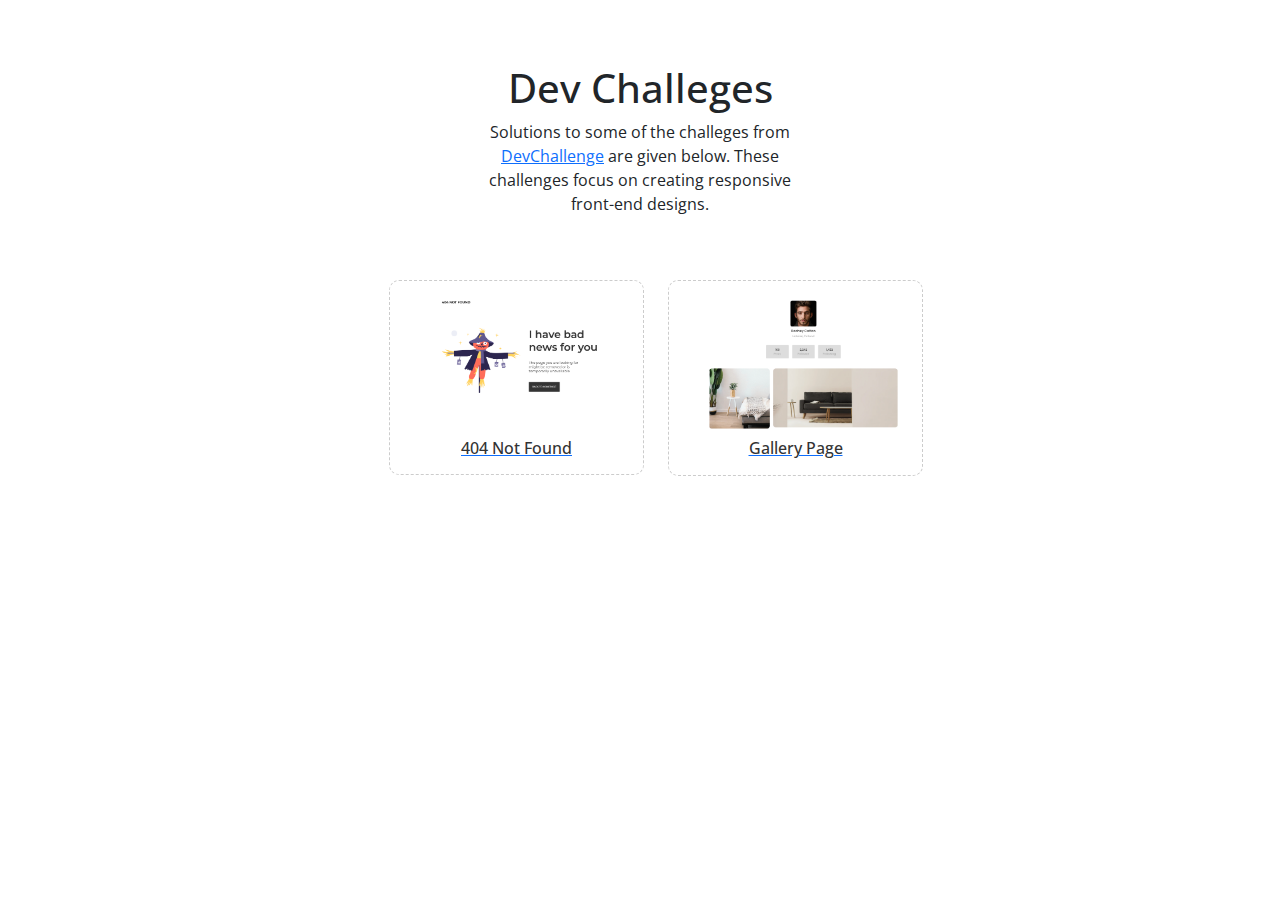
==== index.html @ 602bb54c "add dev challenges website" ====
<!DOCTYPE html>
<html lang="en">
<head>
    <meta charset="UTF-8">
    <meta name="viewport" content="width=device-width, initial-scale=1.0">
    <link href="https://cdn.jsdelivr.net/npm/bootstrap@5.3.3/dist/css/bootstrap.min.css" rel="stylesheet" integrity="sha384-QWTKZyjpPEjISv5WaRU9OFeRpok6YctnYmDr5pNlyT2bRjXh0JMhjY6hW+ALEwIH" crossorigin="anonymous">
    <link rel="preconnect" href="https://fonts.googleapis.com">
    <link rel="preconnect" href="https://fonts.gstatic.com" crossorigin>
    <link href="https://fonts.googleapis.com/css2?family=Open+Sans:ital,wght@0,300..800;1,300..800&display=swap" rel="stylesheet">
    <link rel="stylesheet" href="style.css">
    <title>DevChallenge</title>
</head>
<body class="container">

        <div class="container heading">
            <div class="row">
                <div class="col"></div>
                <div class="col">
                    <h1>Dev Challeges</h1>
                    <p>
                        Solutions to some of the challeges from 
                        <a href="https://legacy.devchallenges.io/paths/responsive-web-developer">DevChallenge</a> 
                        are given below. These challenges focus on creating responsive front-end designs.
                    </p>
                </div>
                <div class="col"></div>
            </div>
        </div>

        <div class="container">
            <div class="row">
                <div class="col"></div>
                <a class="col" href="/1. 404-not-found/index.html">
                    <div class="proj">
                        <img src="/images/404.png" alt="404" class="proj-img" />
                        <h5 class="proj-desc">404 Not Found</h5>
                    </div>
                </a>
                <a class="col" href="/2. my-gallery/index.html">
                    <div class="proj">
                        <img src="/images/gallery.png" alt="404" class="proj-img" />
                        <h5 class="proj-desc">Gallery Page</h5>
                    </div>
                </a>
                <div class="col"></div>
            </div>
        </div>
</body>
</html>
---- style.css ----
body {
    font-family: "Open Sans", sans-serif;
    text-align: center;
}

.heading {
    margin: 4rem 0 2rem 0;
}

.proj {
    width: 100%;
    border: 1px dashed #ccc;
    border-radius: 10px;
    margin: 1rem;
    padding: 0.5rem;
}

.proj-img {
    width: 100%;
    object-fit: cover;
    margin: 0.5rem;
}

.proj-desc {
    font-size: 1rem;
    text-decoration: none !important;
    color: #333;
}
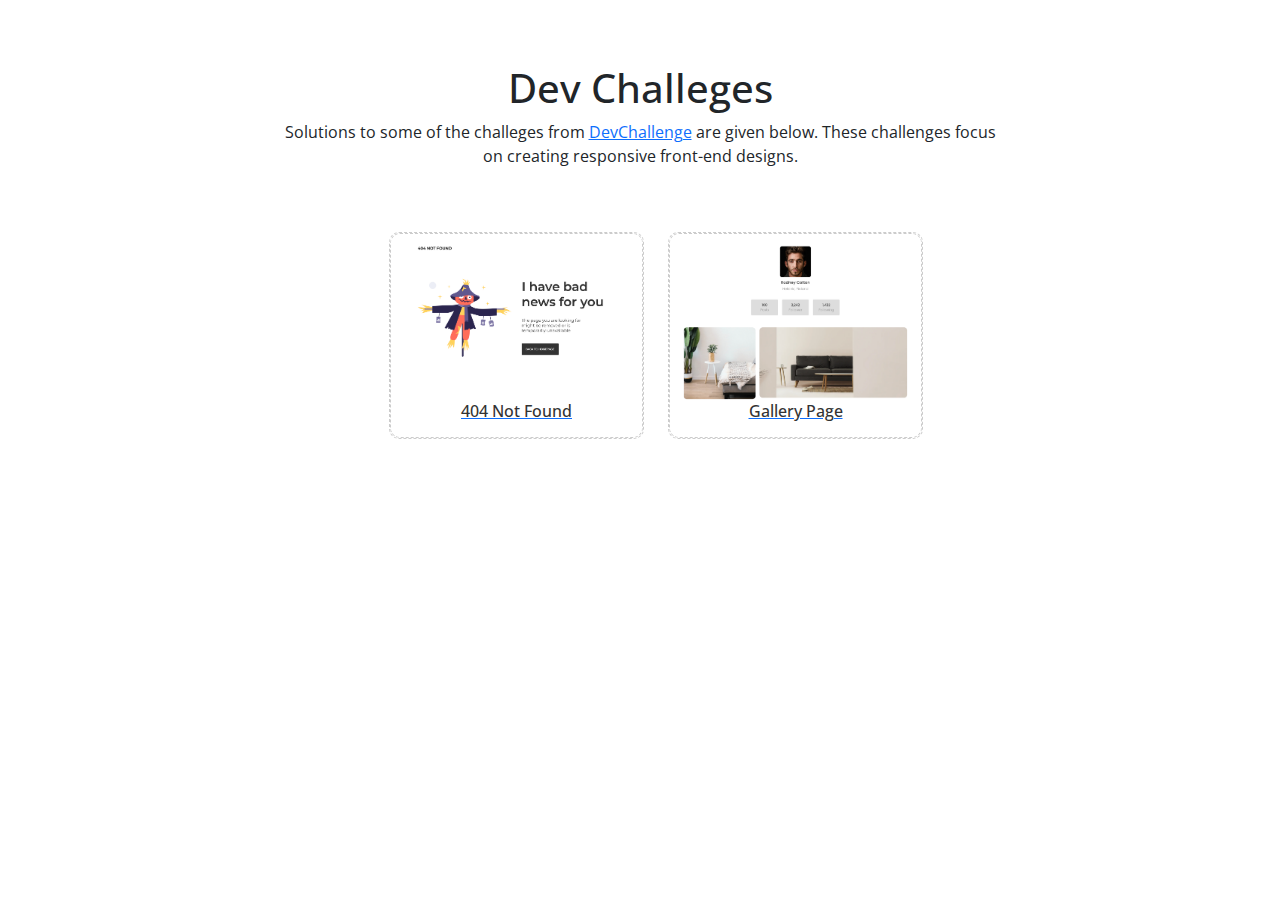
==== commit 660ea31e: "update index.html" ====
--- a/index.html
+++ b/index.html
@@ -14,8 +14,8 @@
 
         <div class="container heading">
             <div class="row">
-                <div class="col"></div>
-                <div class="col">
+                <div class="col-md-2"></div>
+                <div class="col-md-8">
                     <h1>Dev Challeges</h1>
                     <p>
                         Solutions to some of the challeges from 
@@ -23,26 +23,30 @@
                         are given below. These challenges focus on creating responsive front-end designs.
                     </p>
                 </div>
-                <div class="col"></div>
+                <div class="col-md-2"></div>
             </div>
         </div>
 
         <div class="container">
             <div class="row">
-                <div class="col"></div>
-                <a class="col" href="/1. 404-not-found/index.html">
+                <div class="col-md-3"></div>
+                <a class="col-md-3 col-sm" href="/1. 404-not-found/index.html">
                     <div class="proj">
-                        <img src="/images/404.png" alt="404" class="proj-img" />
-                        <h5 class="proj-desc">404 Not Found</h5>
+                        <div class="proj-bg">
+                            <img src="/images/404.png" alt="404" class="proj-img" />
+                            <h5 class="proj-desc">404 Not Found</h5>
+                        </div>
                     </div>
                 </a>
-                <a class="col" href="/2. my-gallery/index.html">
+                <a class="col-md-3" href="/2. my-gallery/index.html">
                     <div class="proj">
-                        <img src="/images/gallery.png" alt="404" class="proj-img" />
-                        <h5 class="proj-desc">Gallery Page</h5>
+                        <div class="proj-bg">
+                            <img src="/images/gallery.png" alt="404" class="proj-img" />
+                            <h5 class="proj-desc">Gallery Page</h5>
+                        </div>
                     </div>
                 </a>
-                <div class="col"></div>
+                <div class="col-md-3"></div>
             </div>
         </div>
 </body>
--- a/style.css
+++ b/style.css
@@ -12,13 +12,27 @@
     border: 1px dashed #ccc;
     border-radius: 10px;
     margin: 1rem;
+    transition: transform 0.3s; 
+}
+
+.proj-bg {
+    width: 100%;
+    border: 1px dashed #ccc;
+    border-radius: 10px;
     padding: 0.5rem;
+    transition: transform 0.3s;
+    background-color: #fff;
 }
+
+.proj:hover .proj-bg {
+    transform: translate(-10px,-10px); 
+}
+
 
 .proj-img {
     width: 100%;
+    height: 10rem;
     object-fit: cover;
-    margin: 0.5rem;
 }
 
 .proj-desc {
